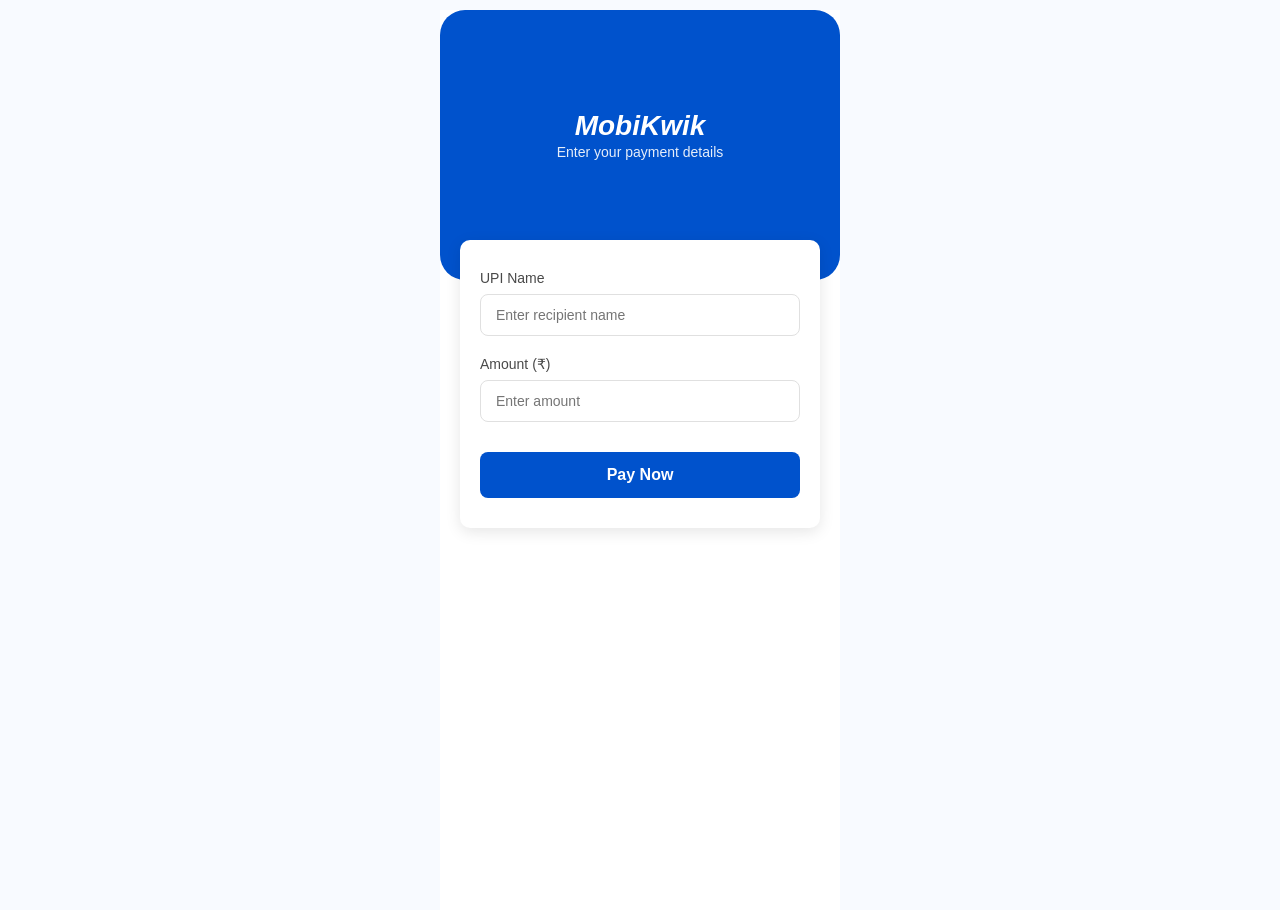
==== index.html @ 9ee7bba4 "Add files via upload" ====
<!DOCTYPE html>
<html lang="en">

<head>
    <meta charset="UTF-8">
    <meta name="viewport" content="width=device-width, initial-scale=1.0">
    <title>UPI PAY! </title>
    <link rel="stylesheet" href="style.css">
    <script src="function.js"></script>
</head>

<body>
    <div class="container">
        <div class="header">
            <h1 class="form-title">MobiKwik</h1>
            <p class="form-subtitle">Enter your payment details</p>
        </div>

        <div class="form-card">
            <form action="payment.html">
                <div class="form-group">
                    <label for="name">UPI Name</label>
                    <input id="name" type="text" placeholder="Enter recipient name" required>
                </div>

                <div class="form-group">
                    <label for="amount">Amount (₹)</label>
                    <input id="amount" type="tel" placeholder="Enter amount" required>
                </div>

                <button type="submit" class="submit-btn">Pay Now</button>
            </form>
        </div>
    </div>
    
</body>

</html>
---- style.css ----
* {
    margin: 0;

    padding: 0;
    box-sizing: border-box;
    font-family: 'Segoe UI', Roboto, Helvetica, Arial, sans-serif;
}

body {
    background-color: #f8faff;
    display: flex;
    justify-content: center;
    overflow: hidden;
}



.container {
    width: 100%;
    max-width: 400px;
    margin-top: 10px;
    background-color: #fff;
    min-height: 100vh;
    position: relative;
    overflow: hidden;
}

/* Header Section */
.header {
    background-color: #0052cc;
    /*MobiKwikBlue*/color: white;
    text-align: center;
    padding: 20px 20px 60px 20px;
    border-radius: 25px;
    -webkit-border-radius: 25px;
    -moz-border-radius: 25px;
    -ms-border-radius: 25px;
    -o-border-radius: 25px;
}

.nav-icons {
    display: flex;
    justify-content: space-between;
    font-size: 20px;
    margin-bottom: 20px;
}

.success-icon {
    display: flex;
    justify-content: center;
    margin-bottom: 15px;
}

.circle {
    width: 70px;
    height: 70px;
    border: #fff 4px solid;
    border-radius: 50%;
    display: flex;
    align-items: center;
    justify-content: center;
}

.checkmark {
    color: #17e146;
    font-size: 40px;
    font-weight: bold;
}

.status-text {
    font-size: 18px;
    opacity: 0.9;
}

.amount {
    font-size: 50px;
    margin: 5px 0;
    font-weight: 600;
}

.recipient {
    font-size: 18px;
    font-weight: 500;
}

/* Details Card */
.details-card {
    border-color: #2b45c8 15px solid;
    background: white;
    margin: -40px 20px 20px 20px;
    padding: 20px;
    box-shadow: 0 4px 15px rgba(0, 0, 0, 0.1);
    position: relative;
    border-radius: 20px;
    z-index: 10;
    -webkit-border-radius: 20px;
    -moz-border-radius: 20px;
    -ms-border-radius: 20px;
    -o-border-radius: 20px;
}

.row {
    display: flex;
    justify-content: space-between;
    margin-bottom: 15px;
}

.label {
    color: #494949;
    font-size: 14px;
}

.value {
    color: #434343;
    font-weight: 500;
    font-size: 14px;
}

.view-more {
    text-align: right;
    color: #0052cc;
    font-size: 14px;
    font-weight: 600;
    cursor: pointer;
    margin-top: 10px;
}

/* Banner Section */
.offer-banner {
    background: linear-gradient(90deg, #020b3a 0%, #1a2a6c 100%);
    margin: 20px;
    border-radius: 15px;
    padding: 20px;
    display: flex;
    color: white;
    position: relative;
    overflow: hidden;
}

.offer-title {
    font-size: 16px;
}

.offer-sub {
    font-size: 11px;
    margin-bottom: 15px;
    opacity: 0.8;
}

.avail-btn {
    background: white;
    border: none;
    padding: 8px 15px;
    border-radius: 20px;
    font-weight: bold;
    font-size: 12px;
    color: #333;
}

.mock-card {
    width: 100px;
    height: 60px;
    background: #4e73df;
    border-radius: 5px;
    position: absolute;
    right: -10px;
    bottom: 20px;
    transform: rotate(-10deg);
    display: flex;
    align-items: center;
    justify-content: center;
    font-style: italic;
}

/* Footer */
.footer {
    position: absolute;
    bottom: 20px;
    width: 100%;
    display: flex;
    justify-content: space-between;
    align-items: center;
    .upi_logo{
        width: 60px;
        height: 40px;
        background: url('UPI-01.png') no-repeat center center;
        background-size: contain;
    }
    padding:16px;
}

.mobikwik-logo{
    font-style: italic;
    color: #0052cc;
    font-size: 18px;
    margin: 16px;
}

/* Form Page Styling */
.form-title {
    font-size: 28px;
    font-weight: 600;
    margin-bottom: 2px;
    font-style: italic;
    padding-top: 80px;
    

}

.form-subtitle {
    font-size: 14px;
    opacity: 0.9;
    padding-bottom: 60px;

}

.form-card {
    background: white;
    margin: -40px 20px 20px 20px;
    padding: 30px 20px;
    box-shadow: 0 4px 15px rgba(0, 0, 0, 0.1);
    position: relative;
    z-index: 10;
    border-radius: 10px;
}

.form-group {
    margin-bottom: 20px;
}

.form-group label {
    display: block;
    color: #494949;
    font-size: 14px;
    font-weight: 500;
    margin-bottom: 8px;
}

.form-group input {
    width: 100%;
    padding: 12px 15px;
    font-size: 14px;
    border: 1px solid #e0e0e0;
    border-radius: 8px;
    box-sizing: border-box;
    transition: border-color 0.3s;
}

.form-group input:focus {
    outline: none;
    border-color: #0052cc;
    box-shadow: 0 0 0 3px rgba(0, 82, 204, 0.1);
}

.submit-btn {
    width: 100%;
    padding: 14px 20px;
    background-color: #0052cc;
    color: white;
    border: none;
    border-radius: 8px;
    font-size: 16px;
    font-weight: 600;
    cursor: pointer;
    margin-top: 10px;
    transition: background-color 0.3s;
}

.submit-btn:hover {
    background-color: #003d99;
}
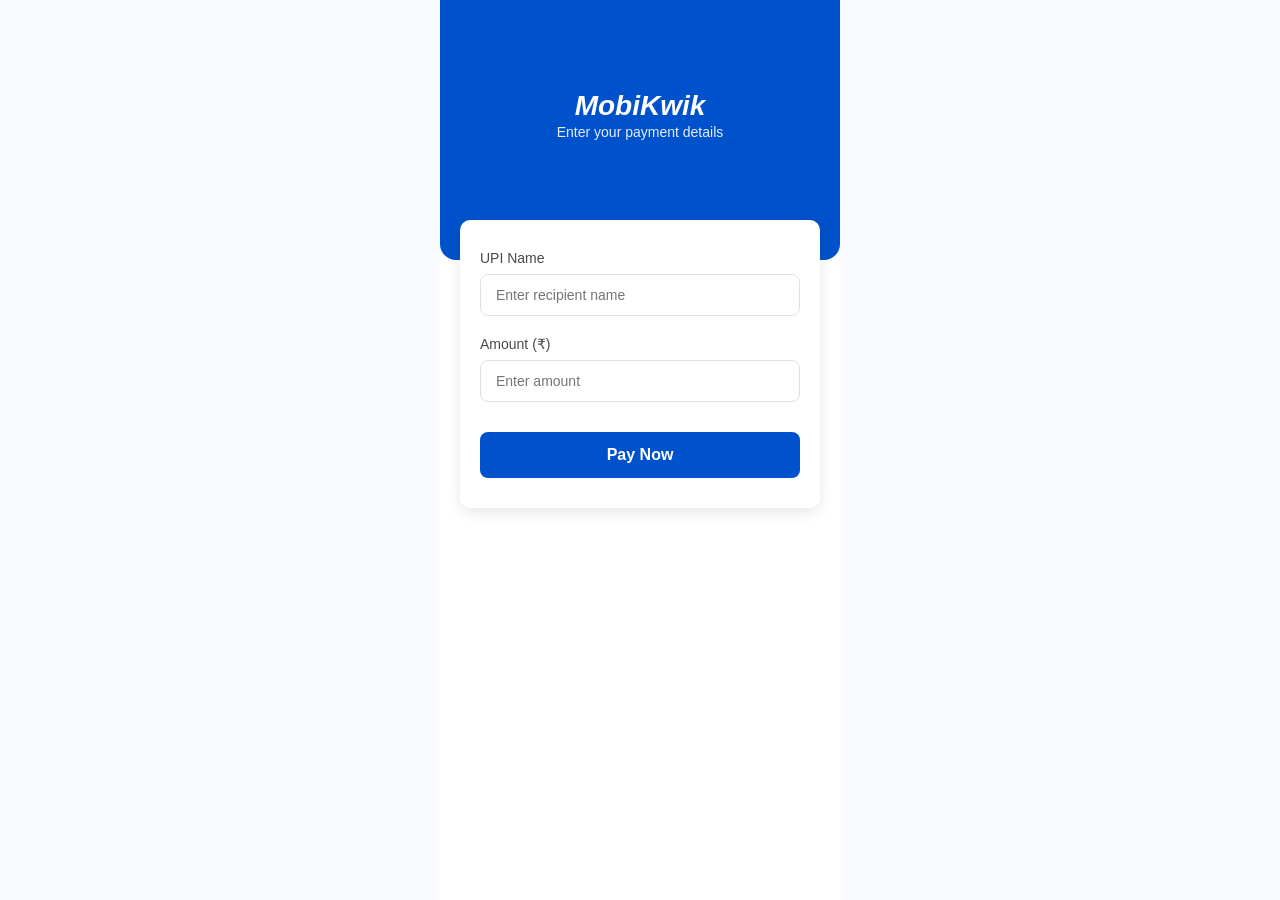
==== commit d1e91ff6: "Fix HTML formatting and structure" ====
--- a/index.html
+++ b/index.html
@@ -35,4 +35,4 @@
     
 </body>
 
-</html>+</html>
--- a/style.css
+++ b/style.css
@@ -1,6 +1,5 @@
 * {
     margin: 0;
-
     padding: 0;
     box-sizing: border-box;
     font-family: 'Segoe UI', Roboto, Helvetica, Arial, sans-serif;
@@ -18,7 +17,6 @@
 .container {
     width: 100%;
     max-width: 400px;
-    margin-top: 10px;
     background-color: #fff;
     min-height: 100vh;
     position: relative;
@@ -28,14 +26,11 @@
 /* Header Section */
 .header {
     background-color: #0052cc;
-    /*MobiKwikBlue*/color: white;
+    /*MobiKwikBlue*/
+    color: white;
     text-align: center;
-    padding: 20px 20px 60px 20px;
-    border-radius: 25px;
-    -webkit-border-radius: 25px;
-    -moz-border-radius: 25px;
-    -ms-border-radius: 25px;
-    -o-border-radius: 25px;
+    padding: 10px 20px 60px 20px;
+    border-radius: 0 0 16px 16px;
 }
 
 .nav-icons {
@@ -51,20 +46,41 @@
     margin-bottom: 15px;
 }
 
-.circle {
-    width: 70px;
-    height: 70px;
-    border: #fff 4px solid;
-    border-radius: 50%;
-    display: flex;
-    align-items: center;
-    justify-content: center;
-}
-
-.checkmark {
-    color: #17e146;
-    font-size: 40px;
-    font-weight: bold;
+.success-svg {
+    width: 78px;
+    height: 78px;
+}
+
+.success-circle {
+    stroke-dasharray: 283;
+    stroke-dashoffset: 283;
+    animation: drawCircle 1.5s ease-out forwards;
+    transform: rotate(-90deg);
+    transform-origin: 50px 50px;
+}
+
+.success-checkmark {
+    stroke-dasharray: 60;
+    stroke-dashoffset: 60;
+    animation: drawCheckmark 0.6s ease-out 0.9s forwards;
+}
+
+@keyframes drawCircle {
+    from {
+        stroke-dashoffset: 283;
+    }
+    to {
+        stroke-dashoffset: 0;
+    }
+}
+
+@keyframes drawCheckmark {
+    from {
+        stroke-dashoffset: 60;
+    }
+    to {
+        stroke-dashoffset: 0;
+    }
 }
 
 .status-text {
@@ -157,43 +173,39 @@
     color: #333;
 }
 
-.mock-card {
-    width: 100px;
-    height: 60px;
-    background: #4e73df;
-    border-radius: 5px;
+.first-card-img {
+    width: 110px;
+    height: auto;
     position: absolute;
     right: -10px;
-    bottom: 20px;
-    transform: rotate(-10deg);
-    display: flex;
-    align-items: center;
-    justify-content: center;
-    font-style: italic;
+    bottom: 12px;
+    transform: rotate(-12deg);
+    border-radius: 6px;
+    box-shadow: 0 4px 12px rgba(0, 0, 0, 0.4);
 }
 
 /* Footer */
 .footer {
     position: absolute;
-    bottom: 20px;
-    width: 100%;
+    bottom: 10px;
+    width: 100%;
+    padding: 10px;
     display: flex;
     justify-content: space-between;
     align-items: center;
-    .upi_logo{
-        width: 60px;
+    padding: 0 20px;
+
+    .upi_logo {
+        width: 100px;
         height: 40px;
         background: url('UPI-01.png') no-repeat center center;
         background-size: contain;
     }
-    padding:16px;
-}
-
-.mobikwik-logo{
-    font-style: italic;
-    color: #0052cc;
-    font-size: 18px;
-    margin: 16px;
+}
+
+.mobikwik-logo {
+    height: 30px;
+    fill: #0052cc;
 }
 
 /* Form Page Styling */
@@ -203,7 +215,7 @@
     margin-bottom: 2px;
     font-style: italic;
     padding-top: 80px;
-    
+
 
 }
 
@@ -268,4 +280,4 @@
 
 .submit-btn:hover {
     background-color: #003d99;
-}+}
